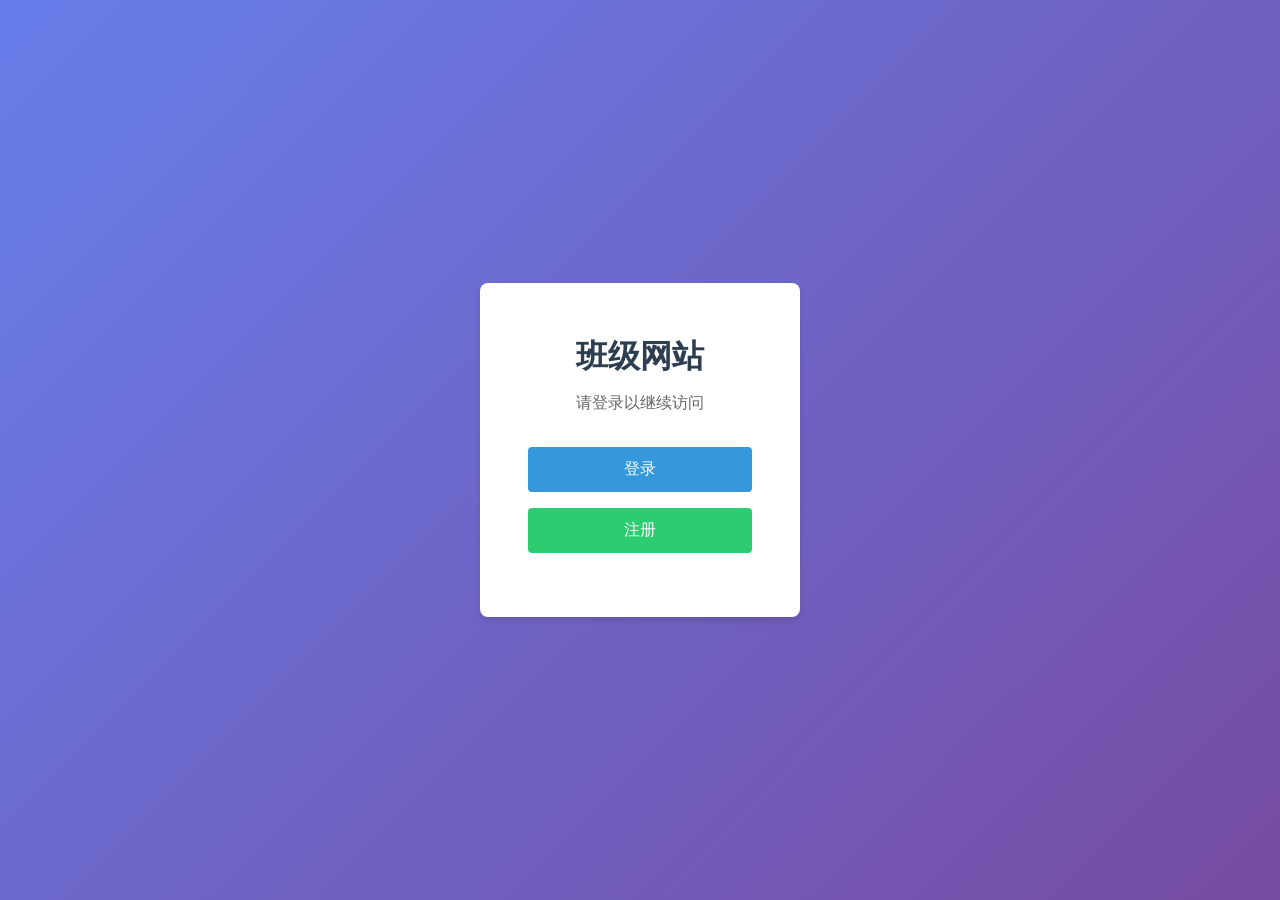
==== login.html @ a2193c2e "update 1" ====
<!DOCTYPE html>
<html lang="zh-CN">
<head>
  <meta charset="UTF-8">
  <meta name="viewport" content="width=device-width, initial-scale=1.0">
  <title>登录 - 班级网站</title>
  <link rel="stylesheet" href="css/style.css">
  <script type="text/javascript" src="https://identity.netlify.com/v1/netlify-identity-widget.js"></script>
</head>
<body>
  <div class="login-container">
    <div class="login-box">
      <h1>班级网站</h1>
      <p>请登录以继续访问</p>
      <button id="login-btn" class="btn-login">登录</button>
      <button id="signup-btn" class="btn-signup">注册</button>
    </div>
  </div>
  <script src="js/auth.js"></script>
  <script>
    document.getElementById('login-btn').addEventListener('click', () => {
      netlifyIdentity.open('login');
    });
    document.getElementById('signup-btn').addEventListener('click', () => {
      netlifyIdentity.open('signup');
    });
  </script>
</body>
</html>
---- css/style.css ----
* {
  margin: 0;
  padding: 0;
  box-sizing: border-box;
}

body {
  font-family: -apple-system, BlinkMacSystemFont, "Segoe UI", Roboto, "Helvetica Neue", Arial, sans-serif;
  line-height: 1.6;
  color: #333;
  background-color: #f5f5f5;
}

/* 导航栏 */
.navbar {
  display: flex;
  justify-content: space-between;
  align-items: center;
  padding: 1rem 2rem;
  background-color: #fff;
  box-shadow: 0 2px 4px rgba(0, 0, 0, 0.1);
}

.nav-brand {
  font-size: 1.5rem;
  font-weight: bold;
  color: #2c3e50;
}

.nav-user {
  display: flex;
  align-items: center;
  gap: 1rem;
}

#user-email {
  color: #666;
  font-size: 0.9rem;
}

.btn-logout {
  padding: 0.5rem 1rem;
  background-color: #e74c3c;
  color: white;
  border: none;
  border-radius: 4px;
  cursor: pointer;
  font-size: 0.9rem;
}

.btn-logout:hover {
  background-color: #c0392b;
}

/* 主内容区 */
.content {
  max-width: 1200px;
  margin: 2rem auto;
  padding: 0 2rem;
}

.content h1 {
  color: #2c3e50;
  margin-bottom: 1rem;
}

/* 登录页 */
.login-container {
  display: flex;
  justify-content: center;
  align-items: center;
  min-height: 100vh;
  background: linear-gradient(135deg, #667eea 0%, #764ba2 100%);
}

.login-box {
  background: white;
  padding: 3rem;
  border-radius: 8px;
  box-shadow: 0 4px 6px rgba(0, 0, 0, 0.1);
  text-align: center;
  min-width: 320px;
}

.login-box h1 {
  color: #2c3e50;
  margin-bottom: 0.5rem;
}

.login-box p {
  color: #666;
  margin-bottom: 2rem;
}

.btn-login,
.btn-signup {
  display: block;
  width: 100%;
  padding: 0.75rem;
  margin-bottom: 1rem;
  border: none;
  border-radius: 4px;
  font-size: 1rem;
  cursor: pointer;
  transition: background-color 0.2s;
}

.btn-login {
  background-color: #3498db;
  color: white;
}

.btn-login:hover {
  background-color: #2980b9;
}

.btn-signup {
  background-color: #2ecc71;
  color: white;
}

.btn-signup:hover {
  background-color: #27ae60;
}

/* 响应式设计 */
@media (max-width: 768px) {
  .navbar {
    flex-direction: column;
    gap: 1rem;
  }

  .login-box {
    margin: 1rem;
    padding: 2rem;
  }
}
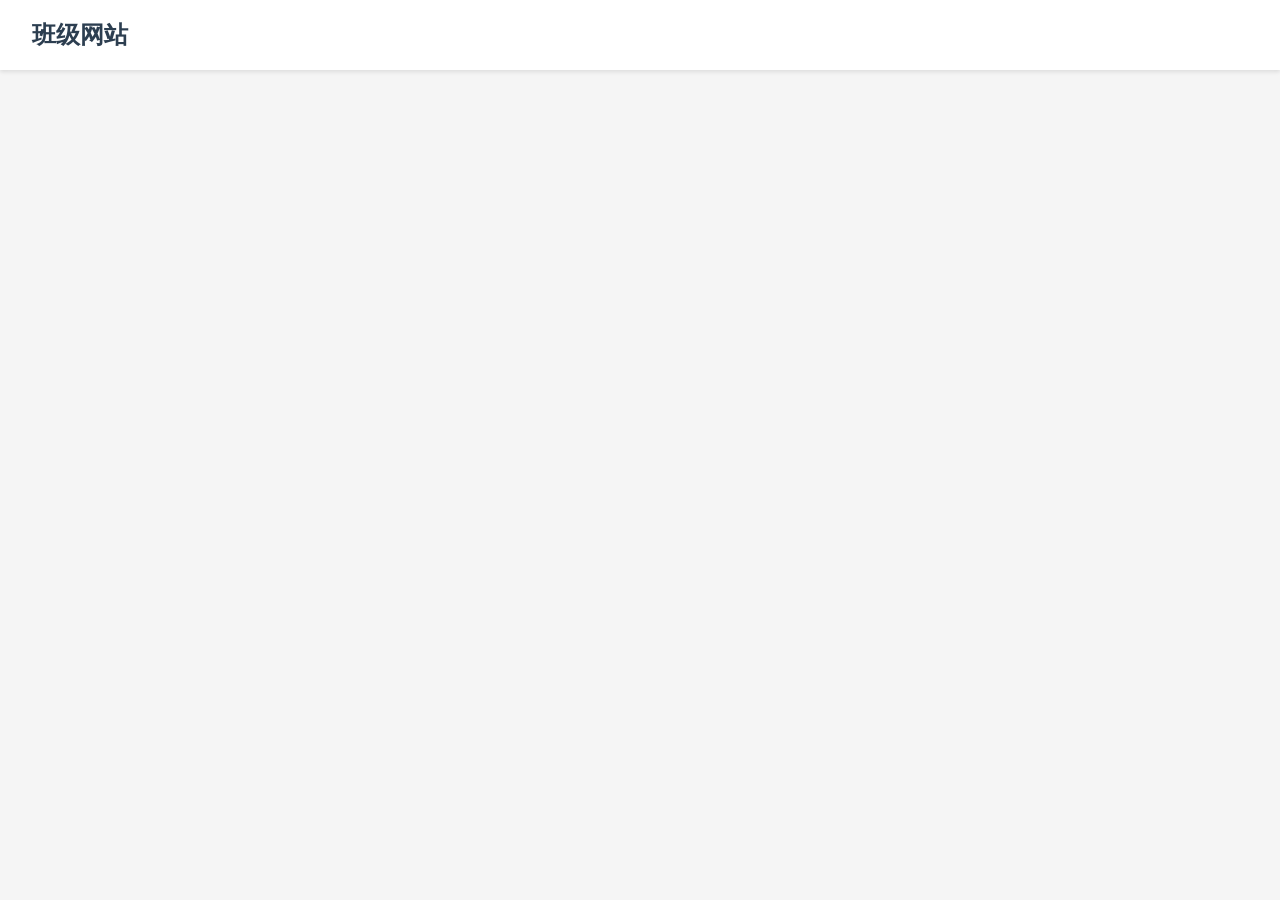
==== commit 22324024: "fix again! 雷军金凡" ====
--- a/login.html
+++ b/login.html
@@ -3,24 +3,54 @@
 <head>
   <meta charset="UTF-8">
   <meta name="viewport" content="width=device-width, initial-scale=1.0">
-  <title>登录 - 班级网站</title>
+  <title>班级网站</title>
   <link rel="stylesheet" href="css/style.css">
-  <script type="text/javascript" src="https://identity.netlify.com/v1/netlify-identity-widget.js"></script>
 </head>
 <body>
-  <div class="login-container">
-    <div class="login-box">
-      <h1>班级网站</h1>
-      <p>请登录以继续访问</p>
-      <button id="login-btn" class="btn-login">登录</button>
-      <button id="signup-btn" class="btn-signup">注册</button>
+  <header>
+    <nav class="navbar">
+      <div class="nav-brand">班级网站</div>
+    </nav>
+  </header>
+
+  <main class="content">
+    <div class="login-section">
+      <h1>欢迎访问班级网站</h1>
+      <p>请登录以继续访问完整内容</p>
+      <div class="login-actions">
+        <button id="login-btn" class="btn-login">登录</button>
+        <button id="signup-btn" class="btn-signup">注册</button>
+      </div>
     </div>
-  </div>
-  <script src="js/auth.js"></script>
+  </main>
+
+  <!-- Netlify Identity Widget -->
+  <script type="text/javascript" src="https://identity.netlify.com/v1/netlify-identity-widget.js"></script>
   <script>
+    // 初始化 Widget
+    netlifyIdentity.init();
+    
+    // 登录成功事件 - 验证流程和普通登录都会触发
+    netlifyIdentity.on('login', user => {
+      // 清除URL中的hash（如果有验证token）
+      if (window.location.hash.includes('_token=')) {
+        history.replaceState(null, '', window.location.pathname);
+      }
+      window.location.href = '/';
+    });
+    
+    // 错误事件
+    netlifyIdentity.on('error', err => {
+      console.error('Netlify Identity error:', err);
+      alert('验证失败: ' + err.message);
+    });
+    
+    // 打开登录模态框
     document.getElementById('login-btn').addEventListener('click', () => {
       netlifyIdentity.open('login');
     });
+    
+    // 打开注册模态框
     document.getElementById('signup-btn').addEventListener('click', () => {
       netlifyIdentity.open('signup');
     });
--- a/css/style.css
+++ b/css/style.css
@@ -9,6 +9,7 @@
   line-height: 1.6;
   color: #333;
   background-color: #f5f5f5;
+  min-height: 100vh;
 }
 
 /* 导航栏 */
@@ -64,40 +65,38 @@
   margin-bottom: 1rem;
 }
 
-/* 登录页 */
-.login-container {
-  display: flex;
-  justify-content: center;
-  align-items: center;
-  min-height: 100vh;
-  background: linear-gradient(135deg, #667eea 0%, #764ba2 100%);
+/* 登录区域 - 不全屏 */
+.login-section {
+  text-align: center;
+  padding: 4rem 2rem;
+  background: white;
+  border-radius: 8px;
+  box-shadow: 0 2px 10px rgba(0, 0, 0, 0.1);
+  max-width: 600px;
+  margin: 4rem auto;
 }
 
-.login-box {
-  background: white;
-  padding: 3rem;
-  border-radius: 8px;
-  box-shadow: 0 4px 6px rgba(0, 0, 0, 0.1);
-  text-align: center;
-  min-width: 320px;
+.login-section h1 {
+  color: #2c3e50;
+  margin-bottom: 0.5rem;
+  font-size: 2rem;
 }
 
-.login-box h1 {
-  color: #2c3e50;
-  margin-bottom: 0.5rem;
+.login-section p {
+  color: #666;
+  margin-bottom: 2rem;
+  font-size: 1.1rem;
 }
 
-.login-box p {
-  color: #666;
-  margin-bottom: 2rem;
+.login-actions {
+  display: flex;
+  gap: 1rem;
+  justify-content: center;
 }
 
 .btn-login,
 .btn-signup {
-  display: block;
-  width: 100%;
-  padding: 0.75rem;
-  margin-bottom: 1rem;
+  padding: 0.75rem 2rem;
   border: none;
   border-radius: 4px;
   font-size: 1rem;
@@ -123,6 +122,15 @@
   background-color: #27ae60;
 }
 
+/* 隐藏主内容直到登录 */
+.content.authenticated {
+  display: block;
+}
+
+.content:not(.authenticated) {
+  display: none;
+}
+
 /* 响应式设计 */
 @media (max-width: 768px) {
   .navbar {
@@ -130,8 +138,17 @@
     gap: 1rem;
   }
 
-  .login-box {
-    margin: 1rem;
-    padding: 2rem;
+  .login-section {
+    margin: 2rem 1rem;
+    padding: 2rem 1rem;
+  }
+
+  .login-actions {
+    flex-direction: column;
+  }
+
+  .btn-login,
+  .btn-signup {
+    width: 100%;
   }
 }
